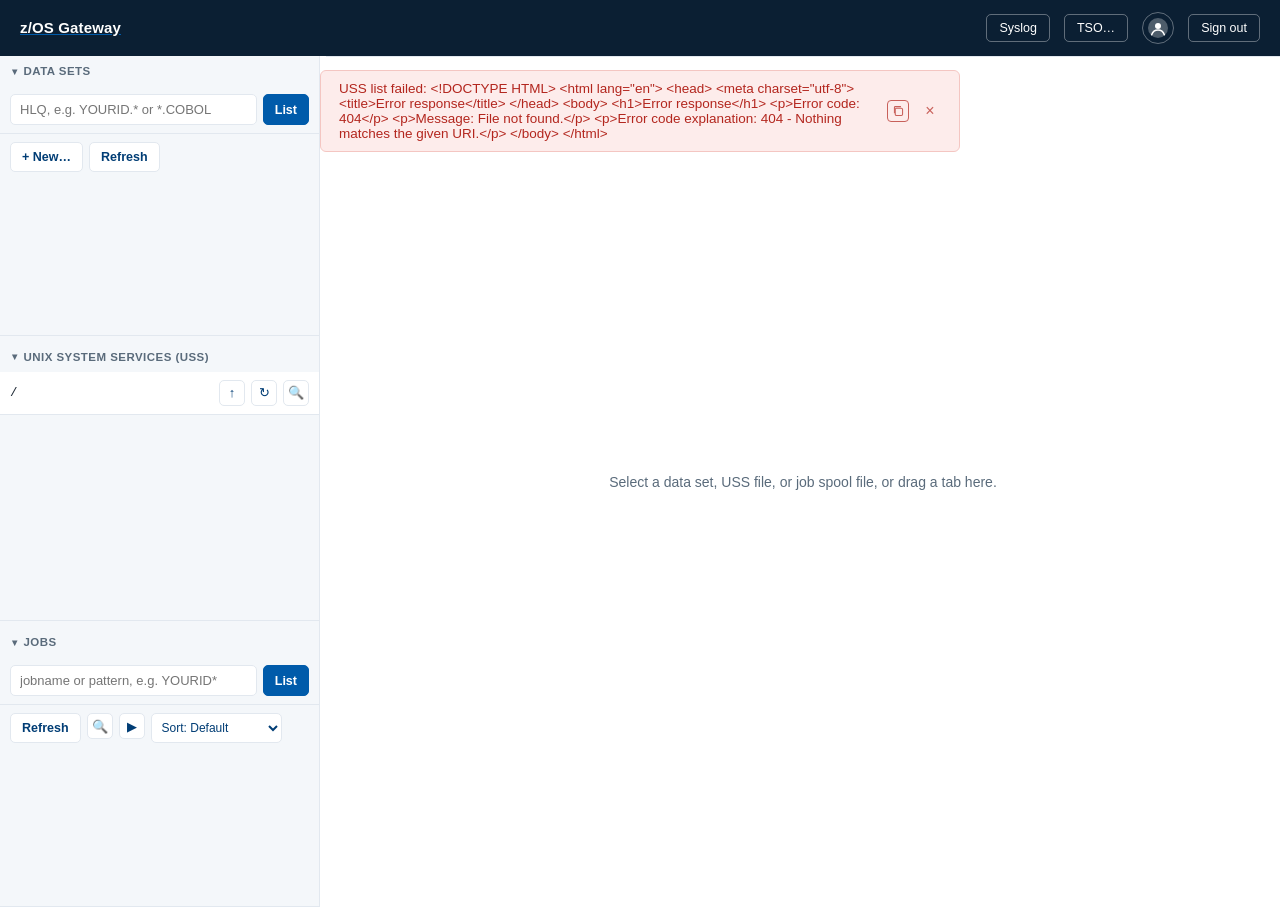
==== console/index.html @ fe7ef521 "Main Commit" ====
<!DOCTYPE html>
<html lang="en">
<head>
<meta charset="UTF-8">
<meta name="viewport" content="width=device-width, initial-scale=1.0">
<title>z/OS Gateway</title>
<link rel="stylesheet" href="console.css">
</head>
<body>

<header>
  <div class="brand">
    <a href="../"><span class="brandMark">z/OS Gateway</span></a>
  </div>
  <div class="who">
    <button id="syslogBtn" title="Open a live-updating SYSLOG tab">Syslog</button>
    <button id="tsoBtn" title="Issue a TSO command">TSO&hellip;</button>
    <button id="profileBtn" class="whoBtn" title="Profile &amp; appearance">
      <svg class="avatarIcon" viewBox="0 0 24 24" width="20" height="20" xmlns="http://www.w3.org/2000/svg" aria-hidden="true">
        <circle cx="12" cy="12" r="12" fill="currentColor" opacity=".28"/>
        <circle cx="12" cy="9.6" r="3.6" fill="currentColor"/>
        <path d="M4.4 20.2c1.2-3.7 4.5-5.7 7.6-5.7s6.4 2 7.6 5.7" stroke="currentColor" stroke-width="1.8" stroke-linecap="round" fill="none"/>
      </svg>
      <span id="whoLabel" class="srOnly">&nbsp;</span>
    </button>
    <button id="logoutBtn">Sign out</button>
  </div>

  <!-- ==================== Profile popover ====================
       Nested inside <header> (which is position:relative) so this
       position:absolute popover anchors under the profile button - it
       was previously a sibling of <header>, which left it with no
       positioned ancestor at all, so it rendered pinned to the bottom
       of the whole page instead of under the button that opens it. -->
  <div id="profilePop" class="popover">
    <div class="profileRow">
      <span class="profileLabel">Signed in as</span>
      <span class="profileValue" id="profileUser">&nbsp;</span>
    </div>
    <div class="profileRow">
      <span class="profileLabel">Host</span>
      <span class="profileValue" id="profileHost">&nbsp;</span>
    </div>
    <label>Appearance</label>
    <div class="themeChoice">
      <button class="themeOpt" id="themeOptLight" data-theme="light">Light</button>
      <button class="themeOpt" id="themeOptDark" data-theme="dark">Dark</button>
    </div>
  </div>
</header>

<div id="msg"></div>

<!-- ==================== job-submitted toasts ==================== -->
<div id="jobToasts" class="jobToasts"></div>

<!-- ==================== shell: sidebar + editor ==================== -->
<div class="shell">
  <div class="sidebar">

    <!-- ---- Data Sets ---- -->
    <div class="sideSection open" id="secDatasets">
      <div class="sideHead"><span class="chev">&#9662;</span><span class="sideTitle">Data Sets</span></div>
      <div class="sideBody">
        <div class="filterRow">
          <input type="text" id="hlqFilter" placeholder="HLQ, e.g. YOURID.* or *.COBOL" autocapitalize="off">
          <button class="btn primary" id="listBtn">List</button>
        </div>
        <div class="toolbar">
          <button class="btn" id="newDsBtn">+ New&hellip;</button>
          <button class="btn" id="refreshBtn">Refresh</button>
        </div>
        <!-- Not a collapsible sideSection of its own - a fixed, always-shown
             block nested at the top of this tree, same as the Zowe Explorer
             VS Code extension's per-view "Favorites" node. -->
        <div id="dsFavTree" class="favBlock"></div>
        <div id="dsTree" class="tree"></div>
        <div id="clipBar">
          <span id="clipText"></span>
          <button id="clipClear">&times; clear</button>
        </div>
      </div>
    </div>

    <div class="sideResizer"></div>

    <!-- ---- USS ---- -->
    <div class="sideSection open" id="secUss">
      <div class="sideHead"><span class="chev">&#9662;</span><span class="sideTitle">Unix System Services (USS)</span></div>
      <div class="sideBody">
        <div class="ussBar">
          <span class="ussCurPath" id="ussCurPath">/</span>
          <button class="iconBtn" id="ussUpBtn" title="Up one level">&#8593;</button>
          <button class="iconBtn" id="ussRefreshBtn" title="Refresh">&#8635;</button>
          <button class="iconBtn" id="ussSearchBtn" title="Search / recent paths">&#128269;</button>
        </div>
        <div class="popover ussFilterPop" id="ussFilterPop">
          <input type="text" id="ussPathFilter" placeholder="Select a filter or type to create a new one" autocapitalize="off">
          <div class="ci ussFilterCreate" id="ussFilterGo">+ Go to this path</div>
          <div class="ussFilterRecentLabel">Recent Filters</div>
          <div id="ussRecentList"></div>
        </div>
        <div id="ussFavTree" class="favBlock"></div>
        <div id="ussTree" class="tree"></div>
      </div>
    </div>

    <div class="sideResizer"></div>

    <!-- ---- Jobs ---- -->
    <div class="sideSection open" id="secJobs">
      <div class="sideHead"><span class="chev">&#9662;</span><span class="sideTitle">Jobs</span></div>
      <div class="sideBody">
        <div class="filterRow">
          <input type="text" id="jobFilter" placeholder="jobname or pattern, e.g. YOURID*">
          <button class="btn primary" id="jobsListBtn">List</button>
        </div>
        <div class="toolbar">
          <button class="btn" id="jobsRefreshBtn">Refresh</button>
          <button class="iconBtn" id="jobsSearchBtn" title="Search Jobs (Owner / Prefix / Status)">&#128269;</button>
          <button class="iconBtn" id="jobsPollBtn" title="Start Polling Active Jobs">&#9654;</button>
          <select id="jobSortSelect" class="sortSelect" title="Sort Jobs">
            <option value="">Sort: Default</option>
            <option value="id">Sort: Job ID</option>
            <option value="name">Sort: Name</option>
            <option value="retcode">Sort: Return Code</option>
          </select>
        </div>
        <div class="popover jobSearchPop" id="jobSearchPop">
          <label>Owner</label>
          <input type="text" id="jobSearchOwner" placeholder="* or userid" autocapitalize="off">
          <label>Prefix</label>
          <input type="text" id="jobSearchPrefix" placeholder="* or jobname prefix" autocapitalize="off">
          <label>Status</label>
          <select id="jobSearchStatus">
            <option value="">All (active + output)</option>
            <option value="ACTIVE">Active only</option>
            <option value="OUTPUT">Output (completed)</option>
            <option value="INPUT">Input (queued)</option>
          </select>
          <button class="btn primary" id="jobSearchGo" style="width:100%;margin-top:4px;">Search</button>
          <div class="ussFilterRecentLabel" style="margin-top:10px;">Recent Searches</div>
          <div id="jobSearchRecentList"></div>
        </div>
        <div id="jobFavTree" class="favBlock"></div>
        <div id="jobTree" class="tree"></div>
      </div>
    </div>

  </div>

  <div class="shellResizer" id="shellResizer"></div>

  <div class="mainPane" id="mainPane">
    <!-- Populated entirely by renderPaneLayout() in console.js - a binary
         split tree of .paneLeaf editors (each with its own tab bar), same
         model as VS Code's editor groups. See the "split-pane editor
         layout" section of console.js. -->
    <div class="paneRoot" id="paneRoot"></div>
  </div>
</div>

<!-- ==================== context menu ==================== -->
<div id="ctx"></div>

<!-- ==================== new dataset modal ==================== -->
<div class="modalBg" id="newDsModal">
  <div class="modal">
    <h3>New dataset</h3>
    <label>Dataset name</label>
    <input type="text" id="ndDsn" autocapitalize="off">
    <label>Type</label>
    <select id="ndType">
      <option value="PO">PDS (partitioned)</option>
      <option value="PS">Sequential (PS)</option>
      <option value="VSAM">VSAM (cluster)</option>
      <option value="ZFS">zFS (filesystem)</option>
    </select>
    <div id="ndPsPoFields">
      <div class="row3">
        <div><label>RECFM</label><input id="ndRecfm" value="FB"></div>
        <div><label>LRECL</label><input id="ndLrecl" value="80"></div>
        <div><label>BLKSIZE</label><input id="ndBlk" value="3120"></div>
      </div>
    </div>
    <div id="ndVsamFields">
      <label>Cluster type</label>
      <select id="ndVsamType">
        <option value="INDEXED">KSDS (indexed)</option>
        <option value="NONINDEXED">ESDS (entry-sequenced)</option>
        <option value="NUMBERED">RRDS (relative-record)</option>
        <option value="LINEAR">Linear (LDS)</option>
      </select>
      <div class="row2" id="ndKeyWrap">
        <div><label>Key length</label><input id="ndKeyLen" value="10"></div>
        <div><label>Key offset</label><input id="ndKeyOff" value="0"></div>
      </div>
      <div class="row2" id="ndRecSizeWrap">
        <div><label>Avg record size</label><input id="ndRecAvg" value="80"></div>
        <div><label>Max record size</label><input id="ndRecMax" value="80"></div>
      </div>
    </div>
    <div class="row3">
      <div><label id="ndPriLabel">Primary</label><input id="ndPri" value="1"></div>
      <div><label id="ndSecLabel">Secondary</label><input id="ndSec" value="1"></div>
      <div id="ndDirWrap"><label>Dir blocks</label><input id="ndDir" value="5"></div>
    </div>
    <div class="info" id="ndInfo"></div>
    <div class="actions">
      <button class="btn" id="ndCancel">Cancel</button>
      <button class="btn primary" id="ndCreate">Create</button>
    </div>
  </div>
</div>

<!-- ==================== info / attributes modal ==================== -->
<div class="modalBg" id="infoModal">
  <div class="modal">
    <h3 id="infoModalTitle">Info</h3>
    <pre class="infoBody" id="infoModalBody"></pre>
    <div class="actions">
      <button class="btn primary" id="infoModalClose">Close</button>
    </div>
  </div>
</div>

<!-- ==================== compare / diff modal ==================== -->
<div class="modalBg" id="compareModal">
  <div class="modal compareModal">
    <h3>Compare</h3>
    <div class="compareHead">
      <div id="compareTitleA"></div>
      <div id="compareTitleB"></div>
    </div>
    <div class="comparePanes">
      <pre class="comparePane" id="comparePaneA"></pre>
      <pre class="comparePane" id="comparePaneB"></pre>
    </div>
    <div class="actions">
      <button class="btn primary" id="compareClose">Close</button>
    </div>
  </div>
</div>

<script src="console.js"></script>
</body>
</html>
---- console/console.css ----
:root {
  --brand-blue: #005baa;
  --brand-blue-dark: #003d75;
  --brand-navy: #0b1f33;
  --ink: #1c2733;
  --muted: #5a6b7b;
  --line: #e2e8ef;
  --bg-soft: #f4f7fa;
  --surface: #fff;
  --err: #b3261e;
  --ok: #1e7a3e;
  --tok-cmt: #2e7d32;
  --tok-str: #a0522d;
  --tok-kw: #005baa;
  --tok-name: #7b4fbf;
  --tok-num: #1a7f5a;
  --tok-label: #0f7b6c;
  --hover-bg: #eef4fa;
  --hover-danger-bg: #fdeceb;
  --ok-bg: #e7f6ec;
  --ok-border: #b9e3c6;
  --err-bg: #fdeceb;
  --err-border: #f4c6c2;
  --active-bg: #e3edfb;
  --warn-bg: #fff7e0;
  --warn-border: #f0dca0;
  --warn-ink: #7a5c00;
  --accent-ink: #003d75;
  --guide-field: rgba(11,31,51,.16);
  --scrollbar-thumb: rgba(100,100,100,.4);
  --scrollbar-thumb-hover: rgba(100,100,100,.7);
  --scrollbar-thumb-active: rgba(0,0,0,.6);
}
/* Dark mode overrides - toggled via document.documentElement's data-theme
   attribute (see console.js "theme" section). The header stays the same
   navy in both modes; everything else re-derives from these variables. */
html[data-theme="dark"] {
  --ink: #e6edf3;
  --muted: #93a4b5;
  --line: #2b3947;
  --bg-soft: #17212b;
  --surface: #1e2933;
  --err: #ff7a70;
  --ok: #52d17c;
  --tok-cmt: #6a9955;
  --tok-str: #ce9178;
  --tok-kw: #569cd6;
  --tok-name: #dcdcaa;
  --tok-num: #b5cea8;
  --tok-label: #4ec9b0;
  --hover-bg: rgba(255,255,255,.08);
  --hover-danger-bg: rgba(255,122,112,.15);
  --ok-bg: rgba(82,209,124,.15);
  --ok-border: rgba(82,209,124,.35);
  --err-bg: rgba(255,122,112,.15);
  --err-border: rgba(255,122,112,.35);
  --active-bg: rgba(77,163,255,.18);
  --warn-bg: rgba(224,163,0,.15);
  --warn-border: rgba(224,163,0,.4);
  --warn-ink: #e0c260;
  --accent-ink: #7ab8f5;
  --guide-field: rgba(255,255,255,.16);
  --scrollbar-thumb: rgba(121,121,121,.4);
  --scrollbar-thumb-hover: rgba(100,100,100,.7);
  --scrollbar-thumb-active: rgba(191,191,191,.4);
}
* { box-sizing: border-box; }
/* VS Code-style scrollbars: thin, flat rectangular thumb (no rounded
   corners, no arrow buttons), transparent track, semi-transparent thumb
   that solidifies on hover/drag - applied globally so the sidebar tree,
   editor, tab bar, context menu, and modal panes all match. Firefox has no
   ::-webkit-scrollbar support, so scrollbar-width/scrollbar-color cover it
   there with the closest built-in equivalent ("thin"). */
* { scrollbar-width: thin; scrollbar-color: var(--scrollbar-thumb) transparent; }
::-webkit-scrollbar { width: 14px; height: 14px; }
::-webkit-scrollbar-track { background: transparent; }
::-webkit-scrollbar-thumb {
  background-color: var(--scrollbar-thumb);
  border: 3px solid transparent;
  background-clip: padding-box;
}
::-webkit-scrollbar-thumb:hover { background-color: var(--scrollbar-thumb-hover); }
::-webkit-scrollbar-thumb:active { background-color: var(--scrollbar-thumb-active); }
::-webkit-scrollbar-corner { background: transparent; }
html, body {
  margin: 0; height: 100%;
  font-family: -apple-system, "Segoe UI", Roboto, Helvetica, Arial, sans-serif;
  color: var(--ink);
  background: var(--surface);
}
button { font-family: inherit; cursor: pointer; }
a { color: var(--brand-blue); }
input[type=text], select, textarea { background: var(--surface); color: var(--ink); }

/* ---- header ---- */
header {
  display: flex; align-items: center; justify-content: space-between;
  padding: 12px 20px;
  background: var(--brand-navy);
  color: #fff;
  position: relative; /* anchors #profilePop */
}
header .brand { display: flex; align-items: center; gap: 12px; }
header .brand .brandMark { font-size: 15px; font-weight: 700; color: #fff; letter-spacing: .01em; }
header .who { display: flex; align-items: center; gap: 14px; font-size: 13px; color: #b9cbdd; }
header .who button {
  background: transparent; border: 1px solid rgba(255,255,255,.35); color: #fff;
  padding: 6px 12px; border-radius: 5px; font-size: 12.5px;
}
header .who button:hover { background: rgba(255,255,255,.12); }
/* Generic avatar icon instead of a "Signed in" text button - just an
   account glyph, same idea as the round profile icon most apps use. */
header .who .whoBtn {
  font-family: inherit;
  width: 32px; height: 32px; padding: 0;
  border-radius: 50%;
  display: flex; align-items: center; justify-content: center;
}
header .who .whoBtn .avatarIcon { color: #fff; }
.srOnly {
  position: absolute; width: 1px; height: 1px; padding: 0; margin: -1px;
  overflow: hidden; clip: rect(0,0,0,0); white-space: nowrap; border: 0;
}

/* ---- flash message ---- */
#msg {
  position: fixed; top: 70px; left: 50%; transform: translateX(-50%);
  padding: 10px 18px; border-radius: 6px; font-size: 13.5px;
  max-width: 640px;
  display: flex; align-items: center; gap: 10px;
  z-index: 500; opacity: 0; pointer-events: none; transition: opacity .15s;
}
#msg.show { opacity: 1; pointer-events: auto; }
#msg.ok { background: var(--ok-bg); color: var(--ok); border: 1px solid var(--ok-border); }
#msg.err { background: var(--err-bg); color: var(--err); border: 1px solid var(--err-border); }
#msg .msgText { flex: 1; }
#msg .msgCopy {
  flex: none; display: flex; align-items: center; justify-content: center;
  width: 22px; height: 22px; padding: 0; border-radius: 4px;
  background: transparent; border: 1px solid currentColor; opacity: .7;
  color: inherit; cursor: pointer; transition: opacity .12s, background .12s;
}
#msg .msgCopy:hover { opacity: 1; background: rgba(0, 0, 0, .06); }
html[data-theme="dark"] #msg .msgCopy:hover { background: rgba(255, 255, 255, .1); }
#msg .msgClose {
  flex: none; display: flex; align-items: center; justify-content: center;
  width: 22px; height: 22px; padding: 0; border-radius: 4px; font-size: 16px;
  line-height: 1; background: transparent; border: none; opacity: .7;
  color: inherit; cursor: pointer; transition: opacity .12s, background .12s;
}
#msg .msgClose:hover { opacity: 1; background: rgba(0, 0, 0, .06); }
html[data-theme="dark"] #msg .msgClose:hover { background: rgba(255, 255, 255, .1); }

/* ---- job-submitted toast (bottom-right, clickable) ----
   Separate from #msg above - that one just confirms the submit fired and
   fades on its own; this one is meant to be clicked, so it sits lower
   right (out of the way of the sidebar/editor), stacks if more than one
   job is submitted in quick succession, and stays up long enough to act
   on. Clicking it (outside the dismiss button) jumps to the job in the
   Jobs section via openJobInTree(). */
.jobToasts {
  position: fixed; right: 20px; bottom: 20px; z-index: 900;
  display: flex; flex-direction: column-reverse; gap: 10px;
  pointer-events: none;
}
.jobToast {
  pointer-events: auto;
  display: flex; align-items: flex-start; gap: 10px;
  width: 280px; padding: 12px 12px 12px 14px;
  background: var(--surface); border: 1px solid var(--line); border-radius: 8px;
  box-shadow: 0 10px 28px rgba(0,0,0,.22);
  cursor: pointer;
  opacity: 0; transform: translateY(8px);
  transition: opacity .18s ease, transform .18s ease;
}
.jobToast.show { opacity: 1; transform: translateY(0); }
.jobToast:hover { border-color: var(--brand-blue); }
.jobToastMain { flex: 1; min-width: 0; }
.jobToastTitle { font-size: 13px; font-weight: 700; color: var(--ink); margin-bottom: 3px; }
.jobToastSub { font-size: 12px; color: var(--muted); }
.jobToastClose {
  flex: none; background: transparent; border: 0; color: var(--muted);
  font-size: 16px; line-height: 1; padding: 2px 4px; cursor: pointer;
}
.jobToastClose:hover { color: var(--ink); }

/* ==================== SHELL: sidebar + editor ==================== */
.shell { display: flex; height: calc(100vh - 49px); }
.sidebar {
  width: 320px; min-width: 260px; flex: none;
  border-right: 1px solid var(--line);
  display: flex; flex-direction: column;
  background: var(--bg-soft);
  /* No outer scrollbar here on purpose - each section's own .tree scrolls
     independently (overflow:auto below), the same way VS Code's sidebar
     views each get their own scrollbar instead of one bar spanning the
     whole panel. Letting .sidebar itself scroll was combining every
     section's overflow into a single outer bar. */
  overflow: hidden;
}
/* Drag handles: .sideResizer sits between two stacked sections (drag up/
   down to trade height between whichever open sections are nearest above
   and below it - see nearestOpenSection() in console.js). .shellResizer
   sits between the whole sidebar and the editor pane (drag left/right to
   resize the sidebar itself). Both are just a thin hit-area with a hover
   highlight - no visible grip by default, matching the console's otherwise
   minimal chrome. */
.sideResizer {
  height: 6px; flex: none; cursor: row-resize; background: transparent;
}
.sideResizer:hover, .sideResizer.active { background: var(--brand-blue); opacity: .35; }
.shellResizer {
  width: 6px; flex: none; cursor: col-resize; background: transparent;
}
.shellResizer:hover, .shellResizer.active { background: var(--brand-blue); opacity: .35; }
/* Each section takes its fair share of the sidebar's height while open
   (VS Code / Zowe Explorer style - multiple expanded sections share space
   and each scrolls independently), and shrinks to just its header when
   collapsed. */
.sideSection {
  display: flex; flex-direction: column;
  flex: none;
  border-bottom: 1px solid var(--line);
  min-height: 0;
  /* Without this, dragging a section shorter than its content's natural
     height (e.g. a Favorites block plus tree) doesn't clip that content -
     it spills straight out of the section's box and overlaps whatever
     sits below it. */
  overflow: hidden;
}
/* min-height:34px (roughly one .sideHead's rendered height) guarantees an
   open section's header always stays visible even when the sidebar can't
   fit every open section at its preferred size - see applySideHeights()
   in console.js, which now lets sections with a saved height shrink
   (flex-shrink:1) instead of holding it rigidly. Without both of these,
   two sections with large saved heights could squeeze a third newly-
   opened section down to 0px and off the screen entirely. */
.sideSection.open { flex: 1; min-height: 34px; }
.sideHead {
  display: flex; align-items: center; gap: 6px; flex: none;
  padding: 9px 12px; cursor: pointer; user-select: none;
  font-size: 11.5px; font-weight: 700; letter-spacing: .04em; text-transform: uppercase;
  color: var(--muted); background: var(--bg-soft);
}
.sideHead:hover { color: var(--accent-ink); }
.sideHead .chev { font-size: 10px; transition: transform .1s; display: inline-block; }
.sideSection:not(.open) .sideHead .chev { transform: rotate(-90deg); }
.sideBody { display: none; flex: 1; flex-direction: column; min-height: 0; position: relative; }
.sideSection.open .sideBody { display: flex; }

.filterRow { padding: 8px 10px; display: flex; gap: 6px; border-bottom: 1px solid var(--line); flex: none; }
.filterRow input { flex: 1; padding: 7px 9px; border: 1px solid var(--line); border-radius: 5px; font-size: 13px; }
.sideBody .toolbar { display: flex; gap: 6px; padding: 8px 10px; flex: none; }

/* ---- USS breadcrumb bar + search/recent-filters popover ---- */
.ussBar {
  display: flex; align-items: center; gap: 6px; padding: 8px 10px;
  border-bottom: 1px solid var(--line); flex: none; background: var(--surface);
}
.ussCurPath {
  flex: 1; font-size: 12.5px; font-family: "SF Mono", Consolas, "Courier New", monospace;
  color: var(--ink); overflow: hidden; text-overflow: ellipsis; white-space: nowrap;
}
.iconBtn {
  border: 1px solid var(--line); background: var(--surface); border-radius: 5px;
  width: 26px; height: 26px; font-size: 13px; color: var(--accent-ink); flex: none;
  display: flex; align-items: center; justify-content: center;
}
.iconBtn:hover { background: var(--hover-bg); }
.iconBtn.active { background: var(--brand-blue); border-color: var(--brand-blue); color: #fff; }
.sortSelect {
  padding: 6px 6px; border: 1px solid var(--line); border-radius: 5px;
  font-size: 12px; background: var(--surface); color: var(--accent-ink); flex: none;
}
.ussFilterPop {
  top: 44px; left: 10px; right: 10px; width: auto;
}
/* Jobs section's "Search Jobs" popover - positioned via JS
   (positionJobSearchPop() in console.js) relative to the search icon
   button, rather than the .ussFilterPop-style "anchor under a hardcoded
   top offset" approach. .sideSection has overflow:hidden (each collapsible
   sidebar section clips to its own resizable box - see the .sidebar/
   .sideSection comments above), which was clipping the bottom of this
   popover (Search button + recent-searches list) whenever the Jobs
   section's rendered height was short. position:fixed + JS-computed
   coordinates is the same trick #ctx (the right-click context menu) uses
   to escape that same kind of ancestor clipping. */
/* ID selector, not .jobSearchPop - .popover (below) sets position:absolute/
   width:280px on the same specificity (0,1,0) as a plain class rule, and
   it's defined later in this file, so a same-specificity .jobSearchPop
   rule here would lose the cascade to it regardless of what this rule
   says (this bit the first attempt at this fix, which used .jobSearchPop
   and silently did nothing). #jobSearchPop (specificity 1,0,0) always
   wins over .popover's 0,1,0, so this can't get clobbered by reordering
   .popover later either. */
#jobSearchPop {
  position: fixed; right: auto; width: 260px;
  max-height: calc(100vh - 20px); overflow-y: auto;
}
.jobSearchPop input, .jobSearchPop select {
  width: 100%; padding: 7px 9px; border: 1px solid var(--line); border-radius: 5px; font-size: 13px; margin-bottom: 6px;
}
.ussFilterPop input {
  width: 100%; padding: 7px 9px; border: 1px solid var(--line); border-radius: 5px; font-size: 13px; margin-bottom: 6px;
}
.ussFilterCreate {
  padding: 8px 10px; border-radius: 5px; margin: 0 0 8px; font-weight: 600;
  color: #fff; background: var(--brand-blue);
}
.ussFilterCreate:hover { background: var(--brand-blue-dark); }
.ussFilterRecentLabel {
  font-size: 10.5px; font-weight: 700; text-transform: uppercase; letter-spacing: .04em;
  color: var(--muted); margin: 4px 0 2px;
}
.ussRecentItem { padding: 7px 8px; border-radius: 4px; font-size: 12.5px; cursor: pointer; color: var(--ink); }
.ussRecentItem:hover { background: var(--hover-bg); }
.btn {
  padding: 7px 11px; border: 1px solid var(--line); border-radius: 5px;
  background: var(--surface); font-size: 12.5px; font-weight: 600; color: var(--accent-ink);
}
.btn:hover { background: var(--hover-bg); }
.btn.primary { background: var(--brand-blue); border-color: var(--brand-blue); color: #fff; }
.btn.primary:hover { background: var(--brand-blue-dark); }
.btn.danger { background: var(--surface); border-color: #f0c7c2; color: var(--err); }
.btn.danger:hover { background: var(--hover-danger-bg); }

.tree { flex: 1; overflow: auto; padding: 6px 0; min-height: 40px; }

/* Nested "Favorites" block at the top of a tree - not a collapsible
   sideSection of its own, but a twistable tree node in its own right (same
   .treeItem.dir chevron the dataset/USS/job trees already use), only
   present when there's at least one favorite of that kind (toggled via
   display:none/'' in console.js). Matches the Zowe Explorer VS Code
   extension's per-view Favorites node. */
.favBlock { flex: none; max-height: 200px; overflow-y: auto; border-bottom: 1px solid var(--line); }
.favStar { color: #e0a94a; margin-right: 2px; font-size: 11px; }
.treeItem {
  padding: 6px 10px 6px 16px; font-size: 13px; cursor: pointer;
  display: flex; align-items: center; gap: 6px; white-space: nowrap;
}
.treeItem:hover { background: var(--hover-bg); }
/* Shown while dragging a file from the OS over a valid upload target (a
   PDS or a USS directory) - wireFileDropTarget() in console.js toggles
   this on dragover/dragleave/drop. Also applied directly to #ussTree
   itself for the "drop on empty space" case. */
.treeItem.dropTargetFile, #ussTree.dropTargetFile {
  background: var(--active-bg);
  outline: 2px dashed var(--brand-blue);
  outline-offset: -2px;
}
/* Error-message rows (e.g. loadMembers()'s LMINIT/friendlyZosmfError text)
   need to wrap instead of inheriting .treeItem's nowrap - a narrow/resized
   sidebar was clipping even a short message with no way to read the rest. */
.treeItem.errmsg { white-space: normal; line-height: 1.4; cursor: default; }
.treeItem.dir::before { content: ">"; font-size: 11px; color: var(--muted); width: 10px; display:inline-block; }
.treeItem.dir.open::before { content: "v"; }
.treeItem.member { padding-left: 32px; color: var(--ink); }
.treeItem.member.new { color: var(--brand-blue); font-style: italic; }
.treeItem.unsupported { color: var(--muted); cursor: not-allowed; }
.treeItem.unsupported:hover { background: var(--hover-danger-bg); }
.treeItem .muted { color: var(--muted); font-size: 11.5px; }
/* USS directories can nest arbitrarily deep (unlike PDS members, which are
   always exactly one level under a dataset) - each nested childWrap adds
   another indent so depth is visible. */
.treeChildren { padding-left: 14px; }

.mainPane { flex: 1; display: flex; flex-direction: column; min-width: 0; }

/* ---- split-pane editor layout (renderPaneLayout() in console.js) ----
   .paneRoot holds a binary tree of .paneSplit (row=side-by-side,
   col=stacked) wrapping .paneLeaf editors, each a fully independent
   tab bar + editor, same model as VS Code's editor groups/.paneResizer
   between children mirrors the existing .sideResizer/#shellResizer
   drag-to-resize pattern. */
.paneRoot { flex: 1; display: flex; min-height: 0; min-width: 0; }
.paneSplit { display: flex; flex: 1; min-height: 0; min-width: 0; }
.paneSplit.row { flex-direction: row; }
.paneSplit.col { flex-direction: column; }
/* The resizer bar itself is a wide (7px) invisible hit-area for an easy
   drag target, same idea as .sideResizer/#shellResizer - but with nothing
   drawn in it at rest, two side-by-side (or stacked) panes with a single
   file open each used to look like one continuous editor with no visible
   seam. A slim always-on ::after line down the middle now marks the actual
   pane boundary regardless of hover/focus state; hovering/dragging still
   swells it into the full-width blue highlight as before. */
.paneResizer { flex: none; background: transparent; position: relative; z-index: 5; }
.paneResizer.vert { width: 7px; cursor: col-resize; margin: 0 -3px; }
.paneResizer.horiz { height: 7px; cursor: row-resize; margin: -3px 0; }
.paneResizer::after { content: ''; position: absolute; background: var(--line); }
.paneResizer.vert::after { top: 0; bottom: 0; left: 3px; width: 1px; }
.paneResizer.horiz::after { left: 0; right: 0; top: 3px; height: 1px; }
.paneResizer:hover, .paneResizer.active { background: var(--brand-blue); opacity: .35; }
.paneResizer:hover::after, .paneResizer.active::after { background: transparent; }
.paneLeaf {
  flex: 1; display: flex; flex-direction: column; min-height: 0; min-width: 0;
  position: relative; box-shadow: inset 0 0 0 1px transparent;
}
/* .paneResizer bars already separate adjacent panes visually - this only
   needs to mark which one currently has keyboard/typing focus, same idea
   as a browser's focused-pane outline in a tiled window manager. */
.paneLeaf.focused { box-shadow: inset 0 0 0 1px var(--brand-blue); }

/* Full-cover overlay shown while dragging a tab/tree item over a pane's
   editor body - split zones on the outer 25% of each edge, "open here" (no split)
   in the center. Hidden (pointer-events:none) except mid-drag so it never
   intercepts normal clicks. */
.paneDropOverlay {
  display: none; position: absolute; inset: 0; z-index: 40; pointer-events: none;
}
.paneDropOverlay.show { display: block; }
.paneDropOverlay::before {
  content: ''; position: absolute; background: var(--brand-blue); opacity: .28;
  border: 2px solid var(--brand-blue); box-sizing: border-box;
}
.paneDropOverlay.zone-center::before { inset: 8px; }
.paneDropOverlay.zone-left::before { top: 0; bottom: 0; left: 0; width: 50%; }
.paneDropOverlay.zone-right::before { top: 0; bottom: 0; right: 0; width: 50%; }
.paneDropOverlay.zone-top::before { left: 0; right: 0; top: 0; height: 50%; }
.paneDropOverlay.zone-bottom::before { left: 0; right: 0; bottom: 0; height: 50%; }

.tabbar { display: flex; background: var(--bg-soft); border-bottom: 1px solid var(--line); overflow-x: auto; }
.tabbar .tab {
  display: flex; align-items: center; gap: 8px;
  padding: 9px 14px; font-size: 12.5px; border-right: 1px solid var(--line);
  background: transparent; white-space: nowrap; cursor: grab; color: var(--muted);
}
.tabbar .tab:active { cursor: grabbing; }
.tabbar .tab.dragging { opacity: .4; }
.tabbar .tab.active { background: var(--surface); color: var(--ink); font-weight: 600; }
.tabbar .tab .dot { width: 6px; height: 6px; border-radius: 50%; background: #e0a300; display: none; }
.tabbar .tab.dirty .dot { display: inline-block; }
.tabbar .tab .lock { font-size: 11px; opacity: .8; }
/* Close button keeps a normal pointer cursor and its own hover affordance
   even while the rest of the tab is a drag handle (cursor:grab) - a plain
   color change was easy to miss, so hovering now fills a small red badge
   behind the x, matching the "highlighted red" request. */
.tabbar .tab .x {
  cursor: pointer; color: var(--muted); font-weight: 700;
  width: 16px; height: 16px; line-height: 16px; text-align: center;
  border-radius: 4px; flex: none;
}
.tabbar .tab .x:hover { color: #fff; background: var(--err); }
/* Insertion marker shown while dragging a tab/tree item over the bar,
   just before the tab it'll land in front of. */
.tabbar .tab.dropBefore { box-shadow: -2px 0 0 var(--brand-blue) inset; }

.editorWrap {
  flex: 1; position: relative; background: var(--surface);
  display: flex; flex-direction: column; min-height: 0; overflow: hidden;
}
.emptyState {
  flex: 1; display: flex; align-items: center; justify-content: center;
  color: var(--muted); font-size: 14px; text-align: center; padding: 40px;
}

/* ---- find / replace overlay (Ctrl+F / Ctrl+H in the editor) ---- */
.findBar {
  display: none;
  position: absolute; top: 8px; right: 16px; z-index: 60;
  width: 280px; padding: 8px;
  background: var(--surface); border: 1px solid var(--line); border-radius: 8px;
  box-shadow: 0 10px 26px rgba(0,0,0,.2);
}
.findBar.show { display: block; }
.findRow { display: flex; align-items: center; gap: 6px; }
.findRow + .findRow { margin-top: 6px; }
.findRow input {
  flex: 1; min-width: 0; padding: 6px 8px; border: 1px solid var(--line);
  border-radius: 5px; font-size: 12.5px; background: var(--surface); color: var(--ink);
}
/* Twisty chevron for the Replace row, same collapsed-by-default pattern
   as .sideHead's - Replace stays out of the way until you actually need
   it, same as the reference screenshots. */
.findChev {
  flex: none; font-size: 10px; color: var(--muted); cursor: pointer;
  user-select: none; display: inline-block; transition: transform .1s;
}
.findChev.open { transform: rotate(90deg); }
.findReplaceRow { display: none; }
.findReplaceRow.show { display: flex; }
.findCount { font-size: 11px; color: var(--muted); white-space: nowrap; min-width: 54px; text-align: center; }

/* ---- editor chrome: format toolbar, column ruler, gutter, highlight overlay ---- */
.edToolbar {
  display: flex; align-items: center; gap: 8px; padding: 6px 12px; flex: none;
  background: var(--bg-soft); border-bottom: 1px solid var(--line);
}
.edToolbar label { font-size: 11.5px; color: var(--muted); font-weight: 600; }
.edToolbar select { font-size: 12px; padding: 3px 6px; border: 1px solid var(--line); border-radius: 4px; }
.edLines { margin-left: auto; font-size: 11.5px; color: var(--muted); }
.edSyslogStatus { font-size: 11.5px; font-weight: 600; }
.edSyslogStatus.ok { color: var(--ok); }
.edSyslogStatus.err { color: var(--err); }
.edReadOnly { font-size: 11.5px; color: var(--warn-ink); font-weight: 600; }

.edRulerRow { display: flex; flex: none; background: var(--bg-soft); border-bottom: 1px solid var(--line); }
.edGutterPad { width: 48px; flex: none; border-right: 1px solid var(--line); }
.edRulerStage { flex: 1; min-width: 0; overflow: hidden; }
.edRuler {
  margin: 0; padding: 2px 16px; font-family: "SF Mono", Consolas, "Courier New", monospace;
  font-size: 11px; line-height: 1.4; color: var(--muted); white-space: pre; will-change: transform;
}
.edRuler .mark72 { background: #3a2410; color: #e0a300; }
.edRuler .mark80 { background: #2a1c3a; color: #c3a6e8; }

.edBody { flex: 1; display: flex; min-height: 0; }
.edGutter {
  width: 48px; flex: none; overflow: hidden;
  background: var(--bg-soft); color: var(--muted); text-align: right;
  padding: 14px 8px 14px 0; font: 13px/1.5 "SF Mono", Consolas, "Courier New", monospace;
  white-space: pre; user-select: none; border-right: 1px solid var(--line);
}
.edStage { flex: 1; position: relative; min-width: 0; }
.edHl, .edText {
  position: absolute; inset: 0; margin: 0; box-sizing: border-box;
  width: 100%; height: 100%;
  padding: 14px 16px; font: 13px/1.5 "SF Mono", Consolas, "Courier New", monospace;
  white-space: pre; overflow: auto;
}
.edHl { overflow: hidden; pointer-events: none; color: var(--ink); background: transparent; }
.edText { resize: none; border: 0; outline: none; background: transparent; color: transparent; caret-color: var(--ink); }
.edText::selection { background: rgba(0,91,170,.25); }

/* Find-match highlight layer - sits between the syntax-highlighted text
   (edHl) and the actual textarea, same trick as edHl itself: invisible
   text just for layout, with only the <mark> backgrounds actually
   visible, painted over the syntax colors rather than replacing them. */
.edFindHl {
  position: absolute; inset: 0; margin: 0; box-sizing: border-box;
  width: 100%; height: 100%;
  padding: 14px 16px; font: 13px/1.5 "SF Mono", Consolas, "Courier New", monospace;
  white-space: pre; overflow: hidden; pointer-events: none; color: transparent;
}
/* Semi-transparent - this layer paints over the syntax-colored text layer
   beneath it, so an opaque mark background would hide the letters instead
   of highlighting them. */
.edFindHl mark { background: rgba(255, 213, 74, .45); color: transparent; border-radius: 2px; }
html[data-theme="dark"] .edFindHl mark { background: rgba(255, 183, 3, .4); }

/* Vertical column guides at 72/80 (VS Code / Zowe-extension style), drawn
   over the text - positioned in JS from a measured character width, see
   positionGuides() in console.js. Separate from the horizontal ruler strip
   above the editor. */
.edGuides { position: absolute; inset: 0; overflow: hidden; pointer-events: none; }
.edGuideLine { position: absolute; top: 0; bottom: 0; width: 1px; }
.edGuideLine.mark72 { background: rgba(224,163,0,.65); }
.edGuideLine.field { background: var(--guide-field); }

.tok-cmt { color: var(--tok-cmt); }
.tok-str { color: var(--tok-str); }
.tok-kw { color: var(--tok-kw); font-weight: 600; }
.tok-name { color: var(--tok-name); }
.tok-num { color: var(--tok-num); }
.tok-label { color: var(--tok-label); font-weight: 600; }

/* clipboard bar */
#clipBar {
  display: none; align-items: center; justify-content: space-between;
  padding: 8px 12px; background: var(--warn-bg); border-top: 1px solid var(--warn-border);
  font-size: 12.5px; color: var(--warn-ink);
}
#clipBar.show { display: flex; }
#clipBar button { background: transparent; border: 0; color: var(--warn-ink); font-weight: 700; font-size: 13px; }

/* context menu */
#ctx {
  display: none; position: fixed; z-index: 1000;
  background: var(--surface); border: 1px solid var(--line); border-radius: 6px;
  box-shadow: 0 8px 24px rgba(0,0,0,.18); min-width: 190px; padding: 4px 0;
  max-height: calc(100vh - 20px); overflow-y: auto;
}
#ctx.show { display: block; }
#ctx .ci { padding: 8px 14px; font-size: 13px; cursor: pointer; user-select: none; color: var(--ink); }
#ctx .ci:hover { background: var(--hover-bg); }
#ctx .sep { height: 1px; background: var(--line); margin: 4px 0; }

/* ==================== JOBS TREE ==================== */
/* Status pills reused on the job row inside the tree (see .treeItem above);
   the old table + dropdown spool viewer is gone - spool files are now DD
   child rows under each job, opened as read-only tabs (see
   .tabbar .tab .lock above and renderTabsFor() in console.js). */
.pill { padding: 2px 9px; border-radius: 999px; font-size: 11px; font-weight: 700; }
.pill.OUTPUT { background: var(--ok-bg); color: var(--ok); }
.pill.ACTIVE { background: var(--active-bg); color: var(--accent-ink); }
.pill.other { background: var(--bg-soft); color: var(--muted); }

/* new dataset dialog */
.modalBg {
  display: none; position: fixed; inset: 0; background: rgba(11,31,51,.45);
  align-items: center; justify-content: center; z-index: 900;
}
.modalBg.show { display: flex; }
.modal { background: var(--surface); border-radius: 10px; width: 420px; max-width: 92vw; padding: 22px 24px; }
.modal h3 { margin: 0 0 16px; font-size: 16px; color: var(--brand-navy); }
html[data-theme="dark"] .modal h3 { color: var(--ink); }
.modal label { display: block; font-size: 12px; font-weight: 600; color: var(--brand-navy); margin: 12px 0 5px; }
html[data-theme="dark"] .modal label { color: var(--ink); }
.modal input, .modal select {
  width: 100%; padding: 8px 10px; border: 1px solid var(--line); border-radius: 5px; font-size: 13px;
}
.modal .row3 { display: grid; grid-template-columns: repeat(3, 1fr); gap: 8px; }
.modal .row2 { display: grid; grid-template-columns: repeat(2, 1fr); gap: 8px; }
.modal .actions { display: flex; justify-content: flex-end; gap: 8px; margin-top: 22px; }
.modal .info { font-size: 12px; color: var(--muted); margin-top: 10px; min-height: 16px; }

/* info / attributes modal (Show Attributes) */
.infoBody {
  margin: 0; white-space: pre-wrap; word-break: break-word;
  font: 12.5px/1.6 "SF Mono", Consolas, "Courier New", monospace;
  background: var(--bg-soft); border: 1px solid var(--line); border-radius: 6px;
  padding: 12px 14px; max-height: 320px; overflow: auto; color: var(--ink);
}

/* compare / diff modal (Select for Compare) */
.modal.compareModal { width: 920px; max-width: 95vw; }
.compareHead {
  display: grid; grid-template-columns: 1fr 1fr; gap: 10px;
  font-size: 12px; font-weight: 700; color: var(--muted);
  padding-bottom: 6px; border-bottom: 1px solid var(--line); margin-bottom: 6px;
  word-break: break-all;
}
.comparePanes {
  display: grid; grid-template-columns: 1fr 1fr; gap: 10px;
  max-height: 55vh;
}
.comparePane {
  margin: 0; overflow: auto; background: var(--bg-soft); border: 1px solid var(--line); border-radius: 6px;
  padding: 8px 0; font: 12px/1.5 "SF Mono", Consolas, "Courier New", monospace;
}
.diffLine { padding: 0 10px; white-space: pre-wrap; word-break: break-word; }
.diffAdd { background: var(--ok-bg); }
.diffDel { background: var(--err-bg); }
.diffPad { background: var(--bg-soft); opacity: .4; }

/* ==================== PROFILE POPOVER ==================== */
.popover {
  display: none; position: absolute; top: 100%; right: 20px; margin-top: 6px;
  background: var(--surface); border: 1px solid var(--line); border-radius: 8px;
  box-shadow: 0 8px 24px rgba(0,0,0,.18); width: 280px; padding: 14px 16px; z-index: 800;
}
.popover.show { display: block; }
.profileRow { display: flex; justify-content: space-between; padding: 8px 0; border-bottom: 1px solid var(--line); font-size: 13px; }
.profileLabel { color: var(--muted); }
/* Explicit color needed here - .popover now lives inside <header>, which
   sets color:#fff for its own nav text, and without its own color this
   was inheriting that white instead of the theme's ink color. Invisible
   on the light theme's white popover surface (looked fine in dark mode
   purely by coincidence, since white ~= the dark theme's ink color). */
.profileValue { font-weight: 600; color: var(--ink); }
.popover label {
  display: block; font-size: 11.5px; font-weight: 600; color: var(--brand-navy);
  margin: 14px 0 8px; text-transform: uppercase; letter-spacing: .04em;
}
html[data-theme="dark"] .popover label { color: var(--ink); }
.themeChoice { display: flex; gap: 8px; }
.themeOpt {
  flex: 1; padding: 10px; border: 1px solid var(--line); border-radius: 6px;
  background: var(--surface); font-size: 13px; font-weight: 600; color: var(--muted);
}
.themeOpt:hover { background: var(--bg-soft); }
.themeOpt.active { border-color: var(--brand-blue); color: var(--brand-blue-dark); background: var(--active-bg); }
html[data-theme="dark"] .themeOpt.active { color: #9cc7ff; }
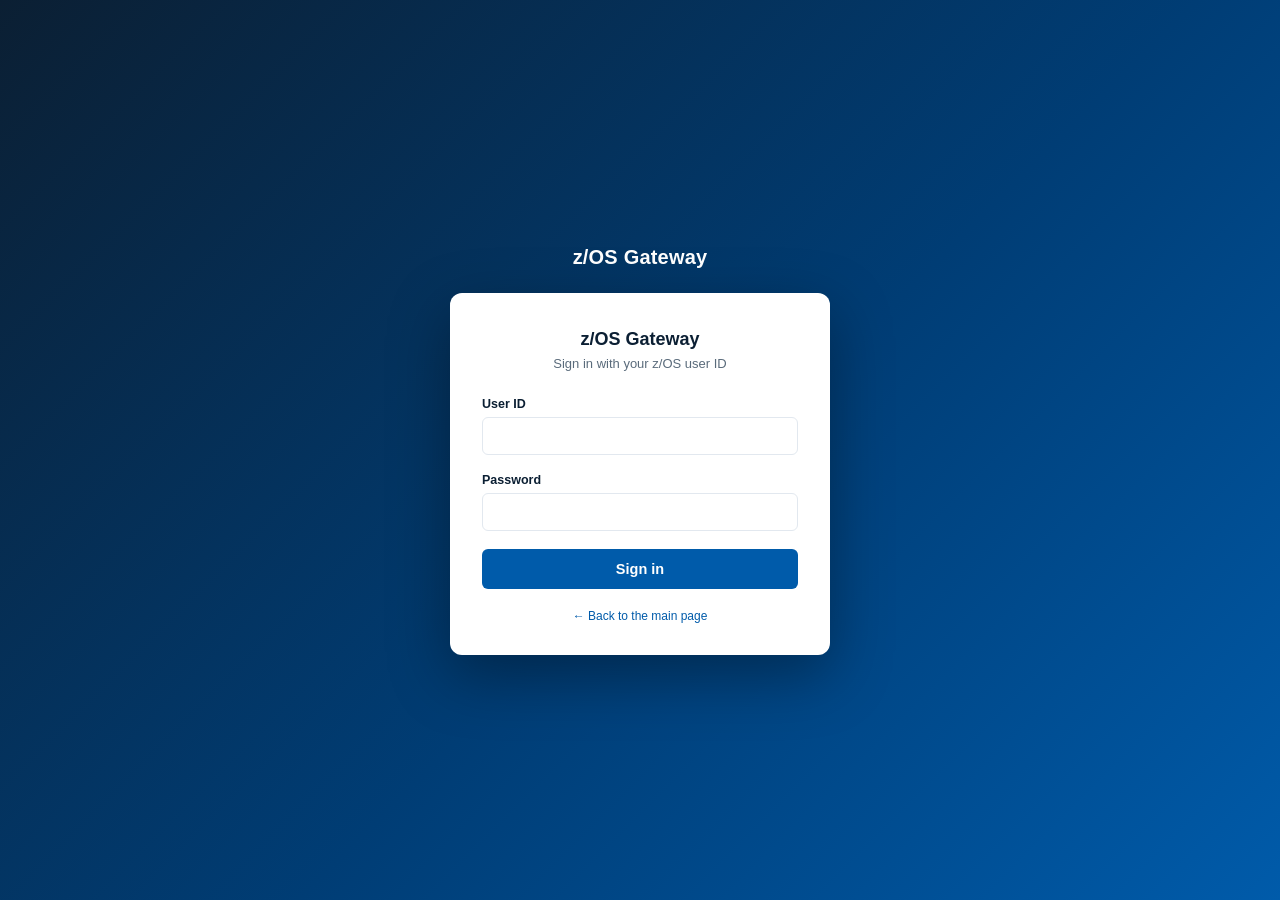
==== commit 73bc6e85: "Remove protected-HLQ guardrail per request - allow dataset ops under any HLQ"" ====
--- a/console/index.html
+++ b/console/index.html
@@ -63,7 +63,7 @@
       <div class="sideHead"><span class="chev">&#9662;</span><span class="sideTitle">Data Sets</span></div>
       <div class="sideBody">
         <div class="filterRow">
-          <input type="text" id="hlqFilter" placeholder="HLQ, e.g. YOURID.* or *.COBOL" autocapitalize="off">
+          <input type="text" id="hlqFilter" placeholder="HLQ, e.g. YOURID.* or *.COBOL" autocapitalize="off" autocomplete="off">
           <button class="btn primary" id="listBtn">List</button>
         </div>
         <div class="toolbar">
@@ -89,7 +89,8 @@
       <div class="sideHead"><span class="chev">&#9662;</span><span class="sideTitle">Unix System Services (USS)</span></div>
       <div class="sideBody">
         <div class="ussBar">
-          <span class="ussCurPath" id="ussCurPath">/</span>
+          <span class="ussCurPath" id="ussCurPath" title="Click to edit path">/</span>
+          <input type="text" id="ussCurPathEdit" class="ussCurPathEdit" autocapitalize="off" style="display:none">
           <button class="iconBtn" id="ussUpBtn" title="Up one level">&#8593;</button>
           <button class="iconBtn" id="ussRefreshBtn" title="Refresh">&#8635;</button>
           <button class="iconBtn" id="ussSearchBtn" title="Search / recent paths">&#128269;</button>
@@ -112,7 +113,7 @@
       <div class="sideHead"><span class="chev">&#9662;</span><span class="sideTitle">Jobs</span></div>
       <div class="sideBody">
         <div class="filterRow">
-          <input type="text" id="jobFilter" placeholder="jobname or pattern, e.g. YOURID*">
+          <input type="text" id="jobFilter" placeholder="jobname or pattern, e.g. YOURID*" autocomplete="off">
           <button class="btn primary" id="jobsListBtn">List</button>
         </div>
         <div class="toolbar">
--- a/console/console.css
+++ b/console/console.css
@@ -260,6 +260,16 @@
 .ussCurPath {
   flex: 1; font-size: 12.5px; font-family: "SF Mono", Consolas, "Courier New", monospace;
   color: var(--ink); overflow: hidden; text-overflow: ellipsis; white-space: nowrap;
+  cursor: text;
+}
+.ussCurPath:hover { text-decoration: underline dotted; text-underline-offset: 2px; }
+/* Swapped in for #ussCurPath while editing (see wireUssCurPathEdit()) - same
+   slot in the bar, styled like a real address-bar field rather than the
+   plain display span, so it's obvious it's now editable. */
+.ussCurPathEdit {
+  flex: 1; font-size: 12.5px; font-family: "SF Mono", Consolas, "Courier New", monospace;
+  color: var(--ink); border: 1px solid var(--accent-ink); border-radius: 4px;
+  padding: 2px 6px; background: var(--bg); min-width: 0;
 }
 .iconBtn {
   border: 1px solid var(--line); background: var(--surface); border-radius: 5px;
